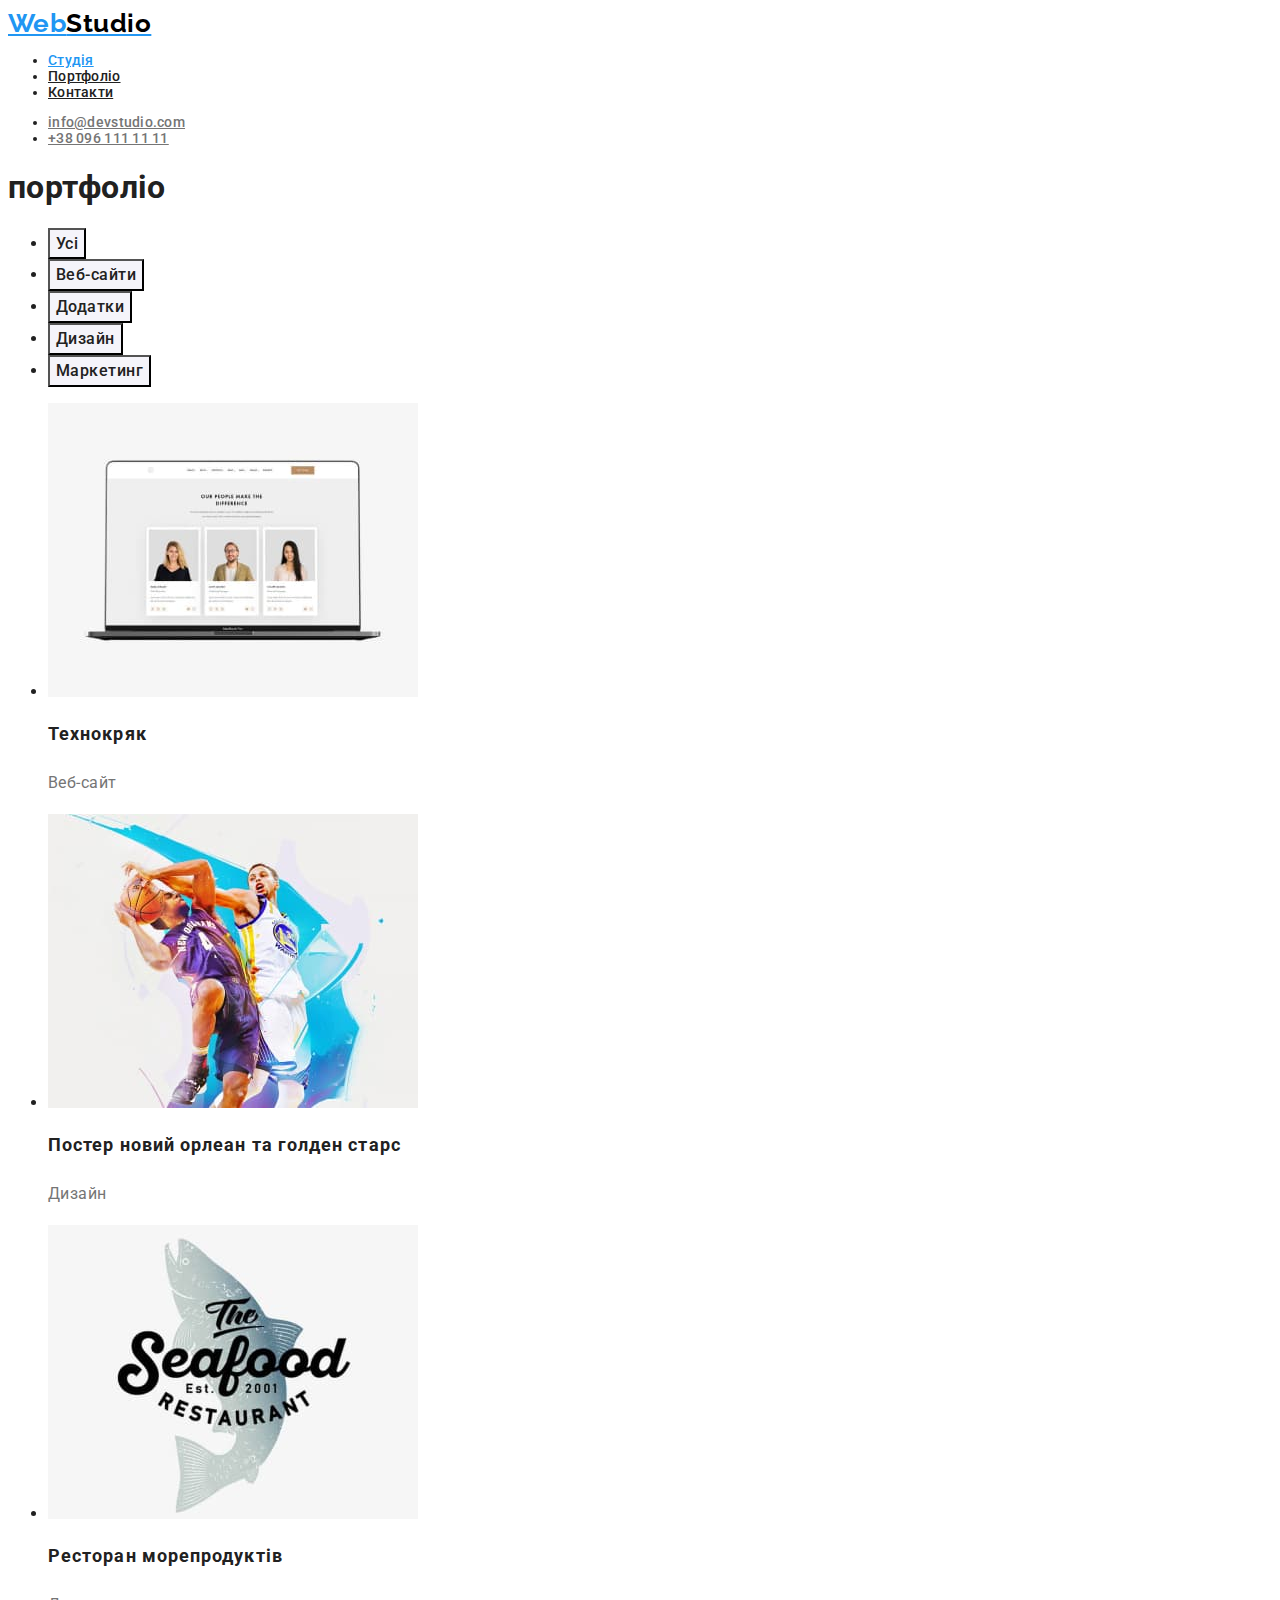
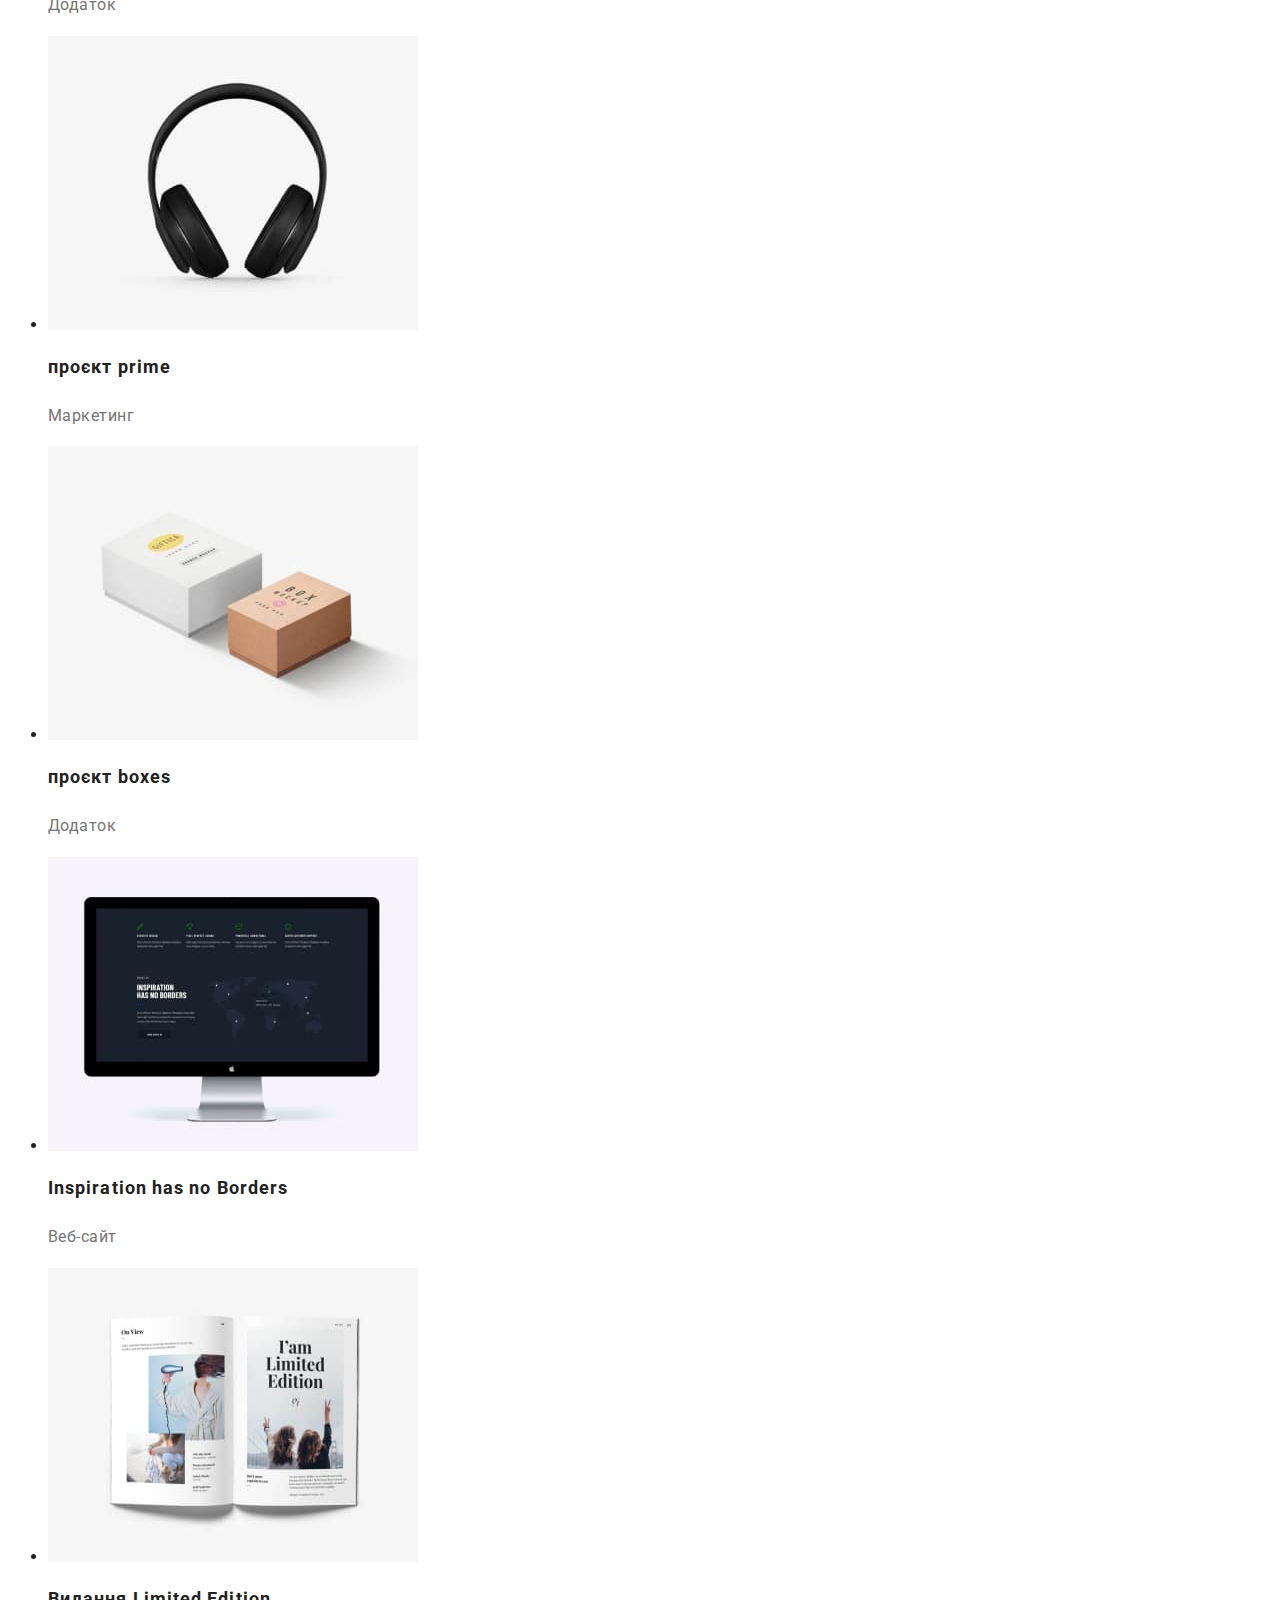
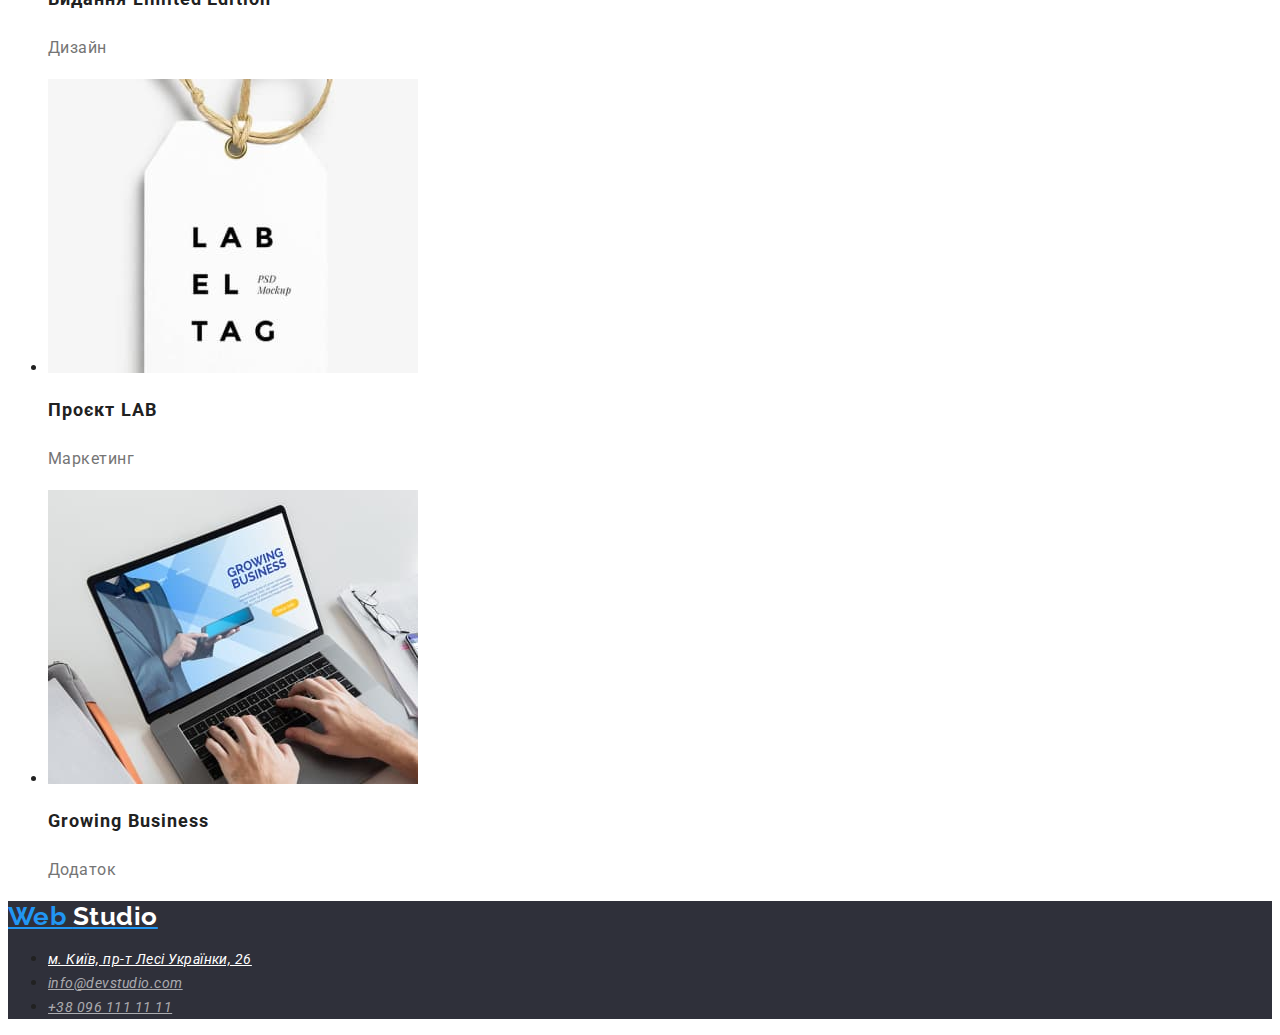
==== portfolio.html @ c85df897 "update index and plus css and portfolio" ====
<!DOCTYPE html>
<html lang="uk">
  <head>
    <meta charset="UTF-8" />
    <meta http-equiv="X-UA-Compatible" content="IE=edge" />
    <meta name="viewport" content="width=device-width, initial-scale=1.0" />
    <title>Document</title>
    <link rel="preconnect" href="https://fonts.googleapis.com" />
    <link rel="preconnect" href="https://fonts.gstatic.com" crossorigin />
    <link
      href="https://fonts.googleapis.com/css2?family=Raleway:wght@700&family=Roboto:wght@400;500;700;900&display=swap"
      rel="stylesheet"
    />
    <link rel="stylesheet" href="./css/styles.css" />
  </head>
  <body>
    <header>
      <nav>
        <a class="logo" href="./index.html">Web<span class="primary">Studio</span></a>
        <ul class="site-nav">
          <li><a class="link current" href="./index.html">Студія</a></li>
          <li><a class="link" href="./portfolio.html">Портфоліо</a></li>
          <li><a class="link" href="./index.html">Контакти</a></li>
        </ul>
      </nav>
      <ul class="header-link">
        <li><a class="link" href="mailto:info@devstudio.com">info@devstudio.com</a></li>
        <li><a class="link" href="tel:+380961111111">+38 096 111 11 11</a></li>
      </ul>
    </header>

    <main>
      <!-- portfolio -->
      <section>
        <h1>портфоліо</h1>
        <div>
          <ul class="function">
            <li><button type="button" class="button pointer">Усі</button></li>
            <li><button type="button" class="button pointer">Веб-сайти</button></li>
            <li><button type="button" class="button pointer">Додатки</button></li>
            <li><button type="button" class="button pointer">Дизайн</button></li>
            <li><button type="button" class="button pointer">Маркетинг</button></li>
          </ul>
        </div>

        <ul class="portfolio">
          <li>
            <img src="./images/technokryak.jpg" alt="технокряк" width="370" />
            <h2 class="title">Технокряк</h2>
            <p class="text">Веб-сайт</p>
          </li>
          <li>
            <img
              src="./images/poster_orlean.jpg"
              alt="постер New Orlean vs Golden Star"
              width="370"
            />
            <h2 class="title">Постер новий орлеан та голден старс</h2>
            <p class="text">Дизайн</p>
          </li>
          <li>
            <img src="./images/restaurans_seafod.jpg" alt="Ресторан Seafood" width="370" />
            <h2 class="title">Ресторан морепродуктів</h2>
            <p class="text">Додаток</p>
          </li>
          <li>
            <img src="./images/project_prime.jpg" alt="Проєкт Prime" width="370" />
            <h2 class="title">проєкт prime</h2>
            <p class="text">Маркетинг</p>
          </li>
          <li>
            <img src="./images/project_boxes.jpg" alt="Проєкт Boxes" width="370" />
            <h2 class="title">проєкт boxes</h2>
            <p class="text">Додаток</p>
          </li>
          <li>
            <img
              src="./images/inspiration_borders.jpg"
              alt="натхнення не має кордонів"
              width="370"
            />
            <h2 class="title">Inspiration has no Borders</h2>
            <p class="text">Веб-сайт</p>
          </li>
          <li>
            <img src="./images/books_limited.jpg" alt="видання limited edition" width="370" />
            <h2 class="title">Видання Limited Edition</h2>
            <p class="text">Дизайн</p>
          </li>
          <li>
            <img src="./images/project_lab.jpg" alt="проєкт lab" width="370" />
            <h2 class="title">Проєкт LAB</h2>
            <p class="text">Маркетинг</p>
          </li>
          <li>
            <img src="./images/growing_busines.jpg" alt="зростаючий бізнес" width="370" />
            <h2 class="title">Growing Business</h2>
            <p class="text">Додаток</p>
          </li>
        </ul>
      </section>
    </main>
    <!-- footer -->
    <footer class="footer">
      <a class="logo" href="./index.html"> Web <span class="secondary">Studio</span> </a>
      <address>
        <ul class="address">
          <li>
            <a
              class="link-maps"
              href="https://goo.gl/maps/zHuhAnmV3VbSAH6N6"
              target="_blank"
              rel="noopener noreferrer"
              >м. Київ, пр-т Лесі Українки, 26</a
            >
          </li>
          <li><a class="link" href="mailto:info@devstudio.com">info@devstudio.com</a></li>
          <li><a class="link" href="tel:+380961111111">+38 096 111 11 11</a></li>
        </ul>
      </address>
    </footer>
  </body>
</html>
---- css/styles.css ----
:root {
  --prymary-text-color: #212121;
  --title-text-color: #757575;
  --accent-color: #2196f3;
  --accent-black-color: #000000;
  --footer-link-color: rgba(255, 255, 255, 0.6);
  --margin-white-color: #ffffff;
  --accent-fon-color: #2f303a;
  --team-fon-color: #f5f4fa;
}

body {
  background-color: var(--margin-white-color);
  color: var(--prymary-text-color);

  font-family: Roboto, sans-serif;
  letter-spacing: 0.03em;
}
.pointer {
  cursor: pointer;
}

.logo {
  color: var(--accent-color);
  font-family: Raleway, cursive;

  font-weight: 700;
  font-size: 26px;
  line-height: 1.19;
}
.logo .primary {
  color: var(--accent-black-color);
}
.logo .secondary {
  color: var(--margin-white-color);
}

/* nav */
.site-nav {
  font-weight: 500;
  font-size: 14px;
  line-height: 1.14;
  letter-spacing: 0.02em;
}

.site-nav .link.current {
  color: var(--accent-color);
}

.site-nav .link {
  color: var(--prymary-text-color);
}

.site-nav .link:hover,
.site-nav .link:focus {
  color: var(--accent-color);
}

/* header link */
.header-link {
  font-weight: 500;
  font-size: 14px;
  line-height: 1.14;
  letter-spacing: 0.02em;
}

.header-link .link {
  color: var(--title-text-color);
}

.header-link .link:hover,
.header-link .link:focus {
  color: var(--accent-color);
}

/* section hero */
.hero {
  background-color: var(--accent-fon-color);
}

.hero-title {
  color: var(--margin-white-color);
  font-weight: 900;
  font-size: 44px;
  line-height: 1.36;
  letter-spacing: 0.06em;
}

.hero .button {
  background-color: #188ce8;
  font-family: 'Roboto';
  font-style: normal;
  font-weight: 700;
  font-size: 16px;
  line-height: 1.87;
  letter-spacing: 0.06em;
}

.hero .button:hover,
.hero .button:focus {
  background-color: var(--accent-color);
  color: var(--margin-white-color);
}

/* section features */
.features .title {
  font-weight: 700;
  font-size: 14px;
  line-height: 1.14;
}

.features .text {
  color: var(--title-text-color);
  font-size: 14px;
  line-height: 1.71;
}

/* section project */
.project .title {
  font-weight: 700;
  font-size: 36px;
  line-height: 1.16;
}
/* section team */
.team {
  background-color: var(--team-fon-color);
}

.team .title {
  font-weight: 700;
  font-size: 36px;
  line-height: 1.16;
}

.team .list {
  background-color: var(--margin-white-color);
}

.team .caption {
  font-weight: 500;
  font-size: 16px;
  line-height: 1.18;
}

.team .text {
  color: var(--title-text-color);
  font-size: 16px;
  line-height: 1.18;
}

/* footer */

.footer {
  background-color: var(--accent-fon-color);
}

.link-maps {
  color: var(--margin-white-color);
  font-weight: 400;
  font-size: 14px;
  line-height: 1.71;
}

.address .link {
  color: var(--footer-link-color);
  font-weight: 400;
  font-size: 14px;
  line-height: 1.71;
}

.address .link-maps:hover,
.address .link-maps:focus {
  color: var(--accent-color);
}

.address .link:hover,
.address .link:focus {
  color: var(--accent-color);
}

/* portfolio */
.function .button {
  background-color: #f5f4fa;
  color: var(--prymary-text-color);
  font-family: 'Roboto';
  font-style: normal;
  font-weight: 500;
  font-size: 16px;
  line-height: 1.62;
  letter-spacing: 0.03em;
}

.function .button:hover,
.function .button:focus {
  background-color: var(--accent-color);
  color: var(--margin-white-color);
}

.portfolio .title {
  font-weight: 700;
  font-size: 18px;
  line-height: 2;
  letter-spacing: 0.06em;
}

.portfolio .text {
  color: var(--title-text-color);
  font-size: 16px;
  line-height: 1.87;
}
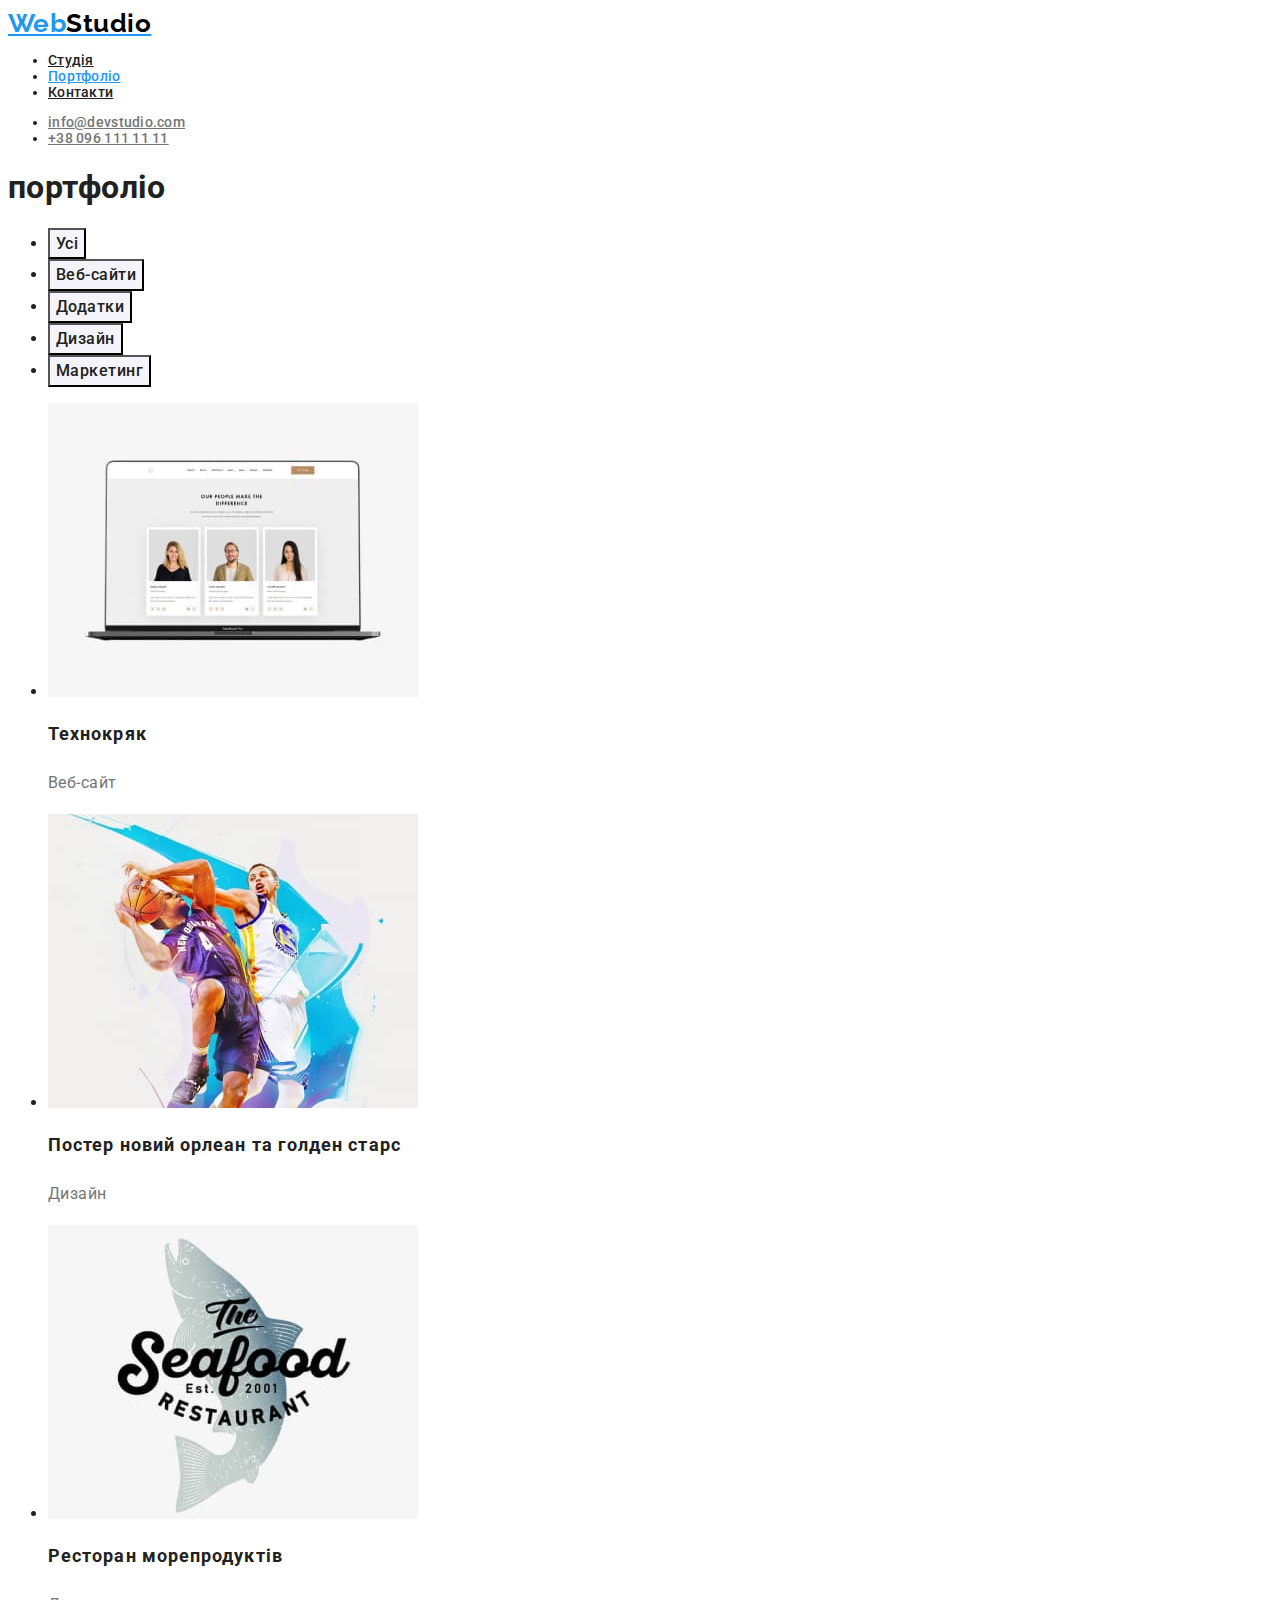
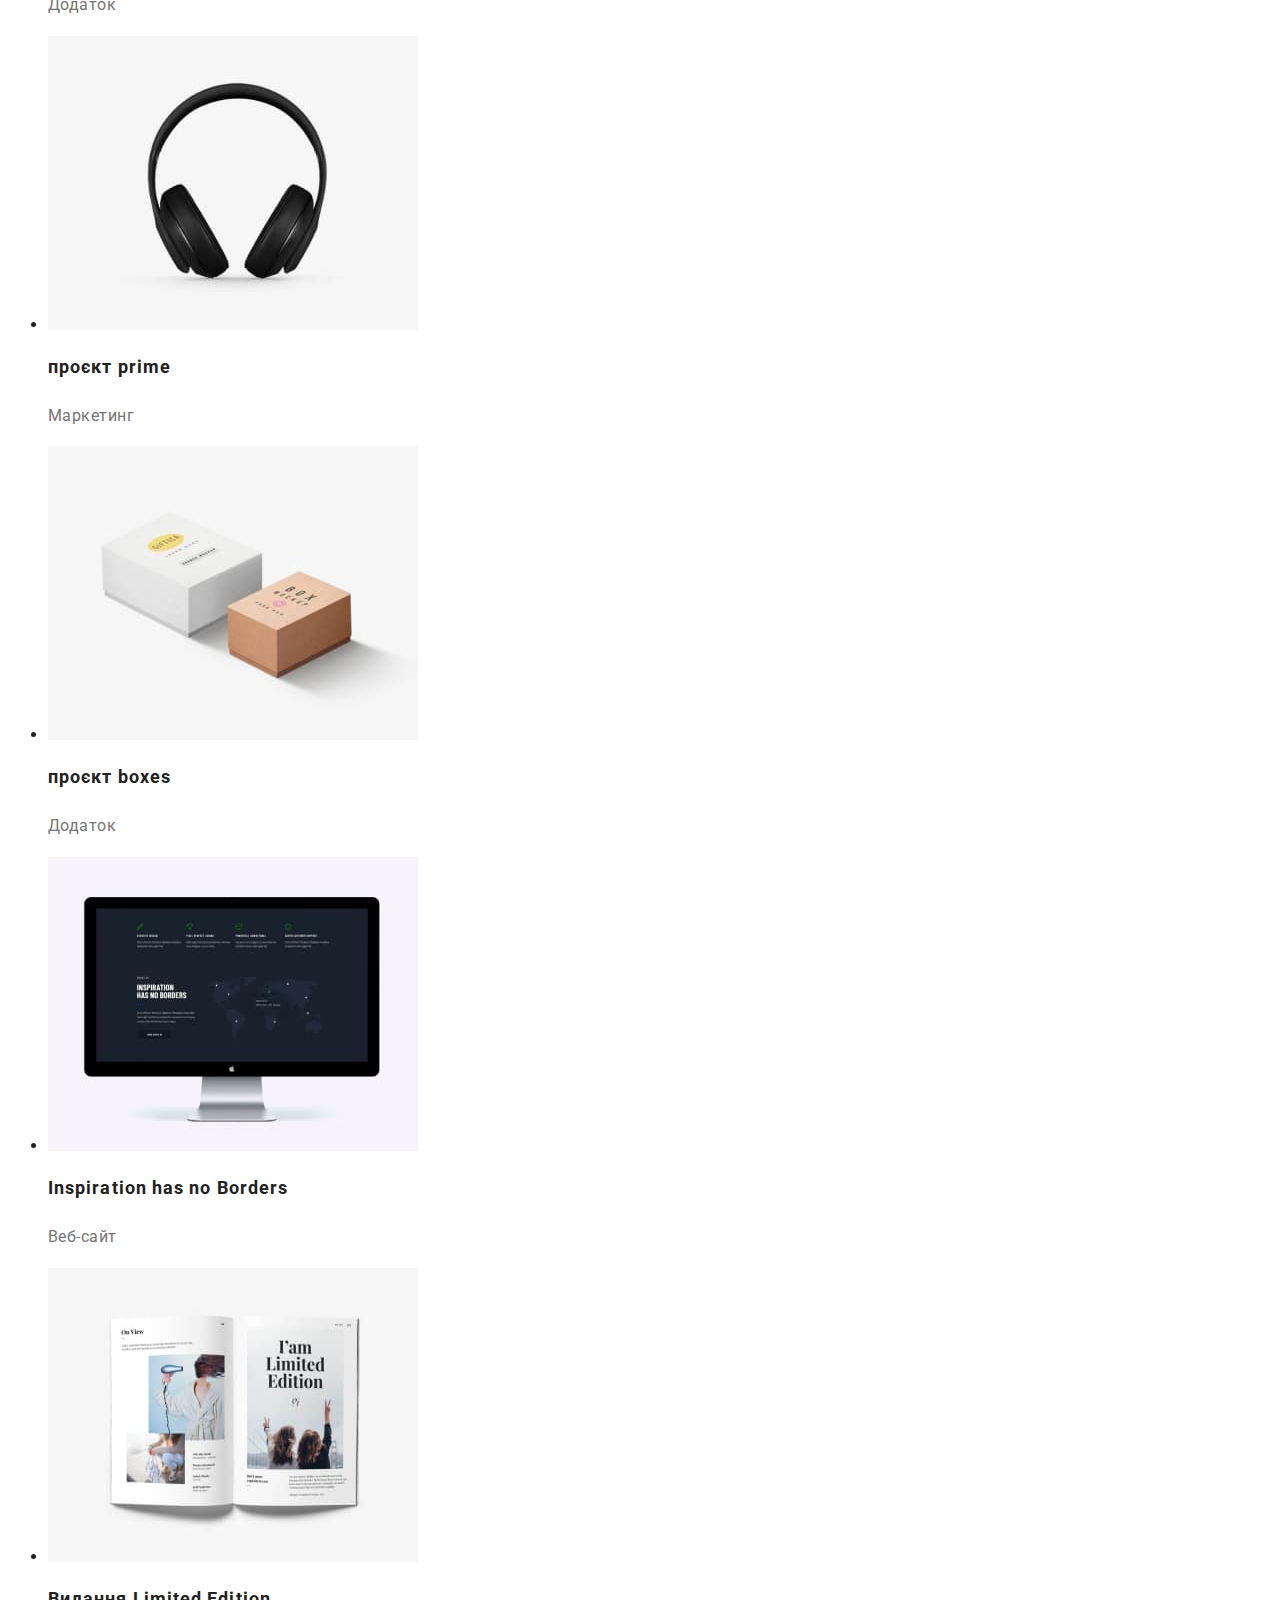
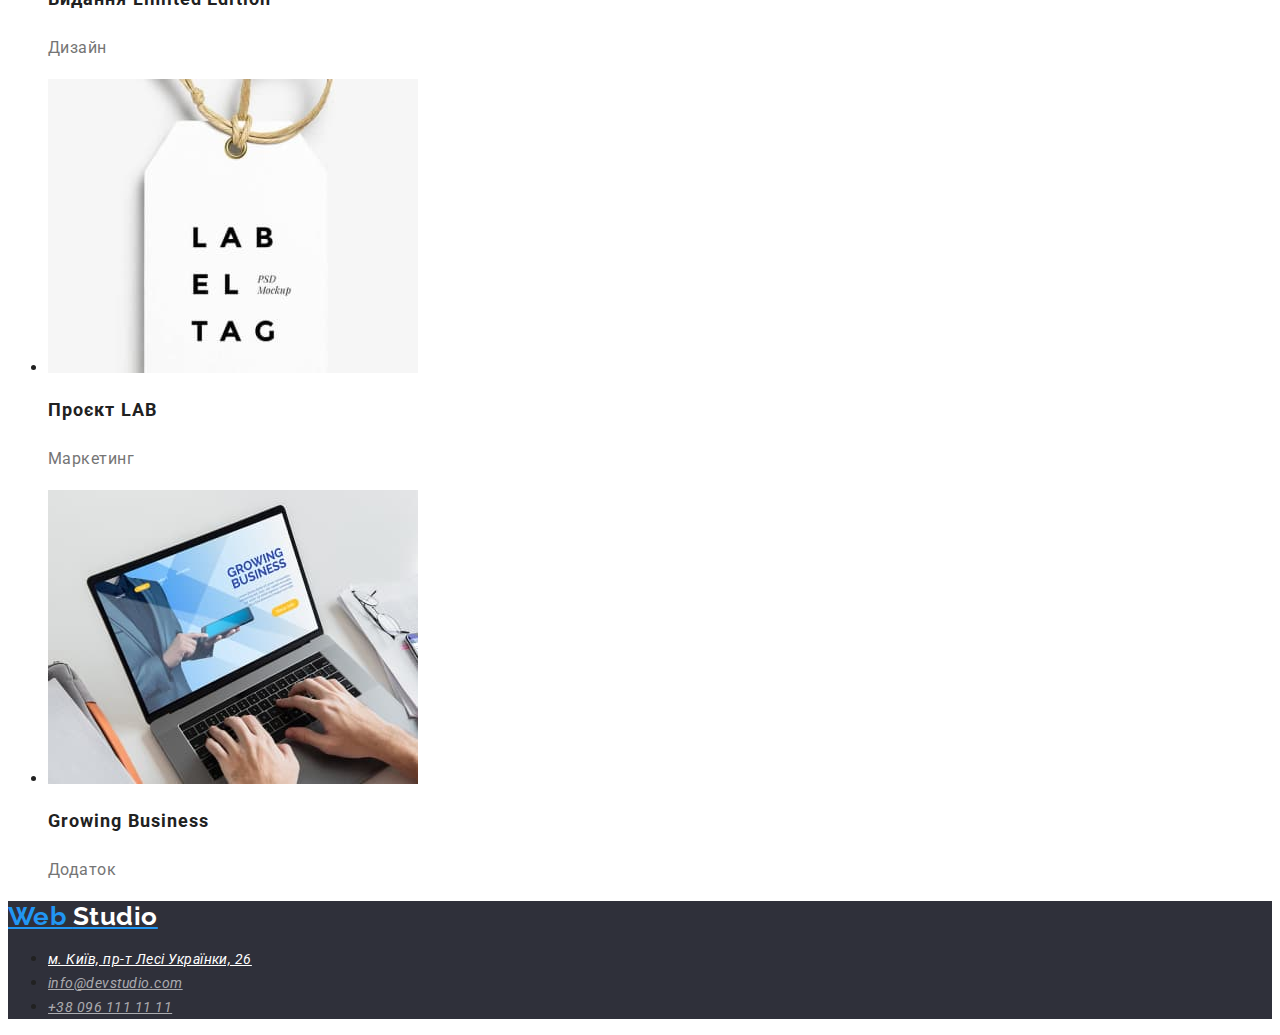
==== commit 03ae4ccf: "update portfolio.html" ====
--- a/portfolio.html
+++ b/portfolio.html
@@ -18,8 +18,8 @@
       <nav>
         <a class="logo" href="./index.html">Web<span class="primary">Studio</span></a>
         <ul class="site-nav">
-          <li><a class="link current" href="./index.html">Студія</a></li>
-          <li><a class="link" href="./portfolio.html">Портфоліо</a></li>
+          <li><a class="link" href="./index.html">Студія</a></li>
+          <li><a class="link current" href="./portfolio.html">Портфоліо</a></li>
           <li><a class="link" href="./index.html">Контакти</a></li>
         </ul>
       </nav>
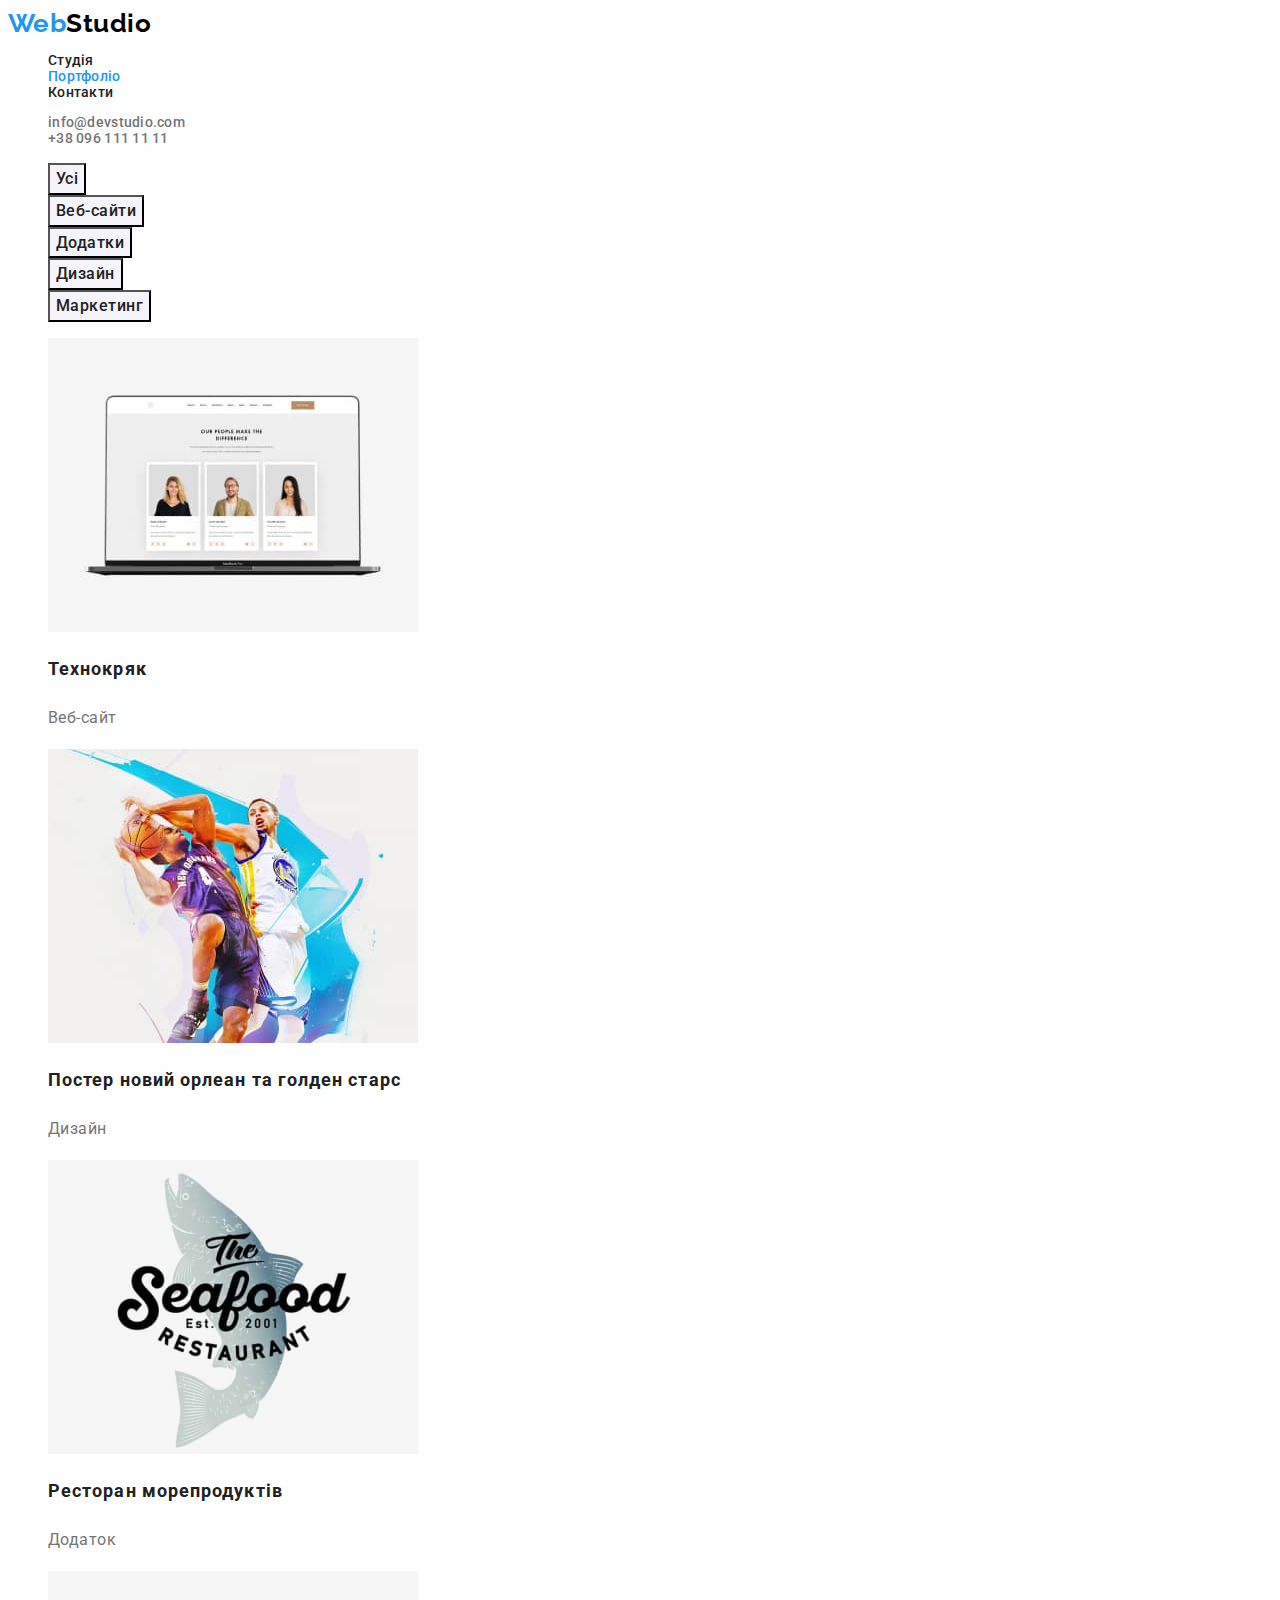
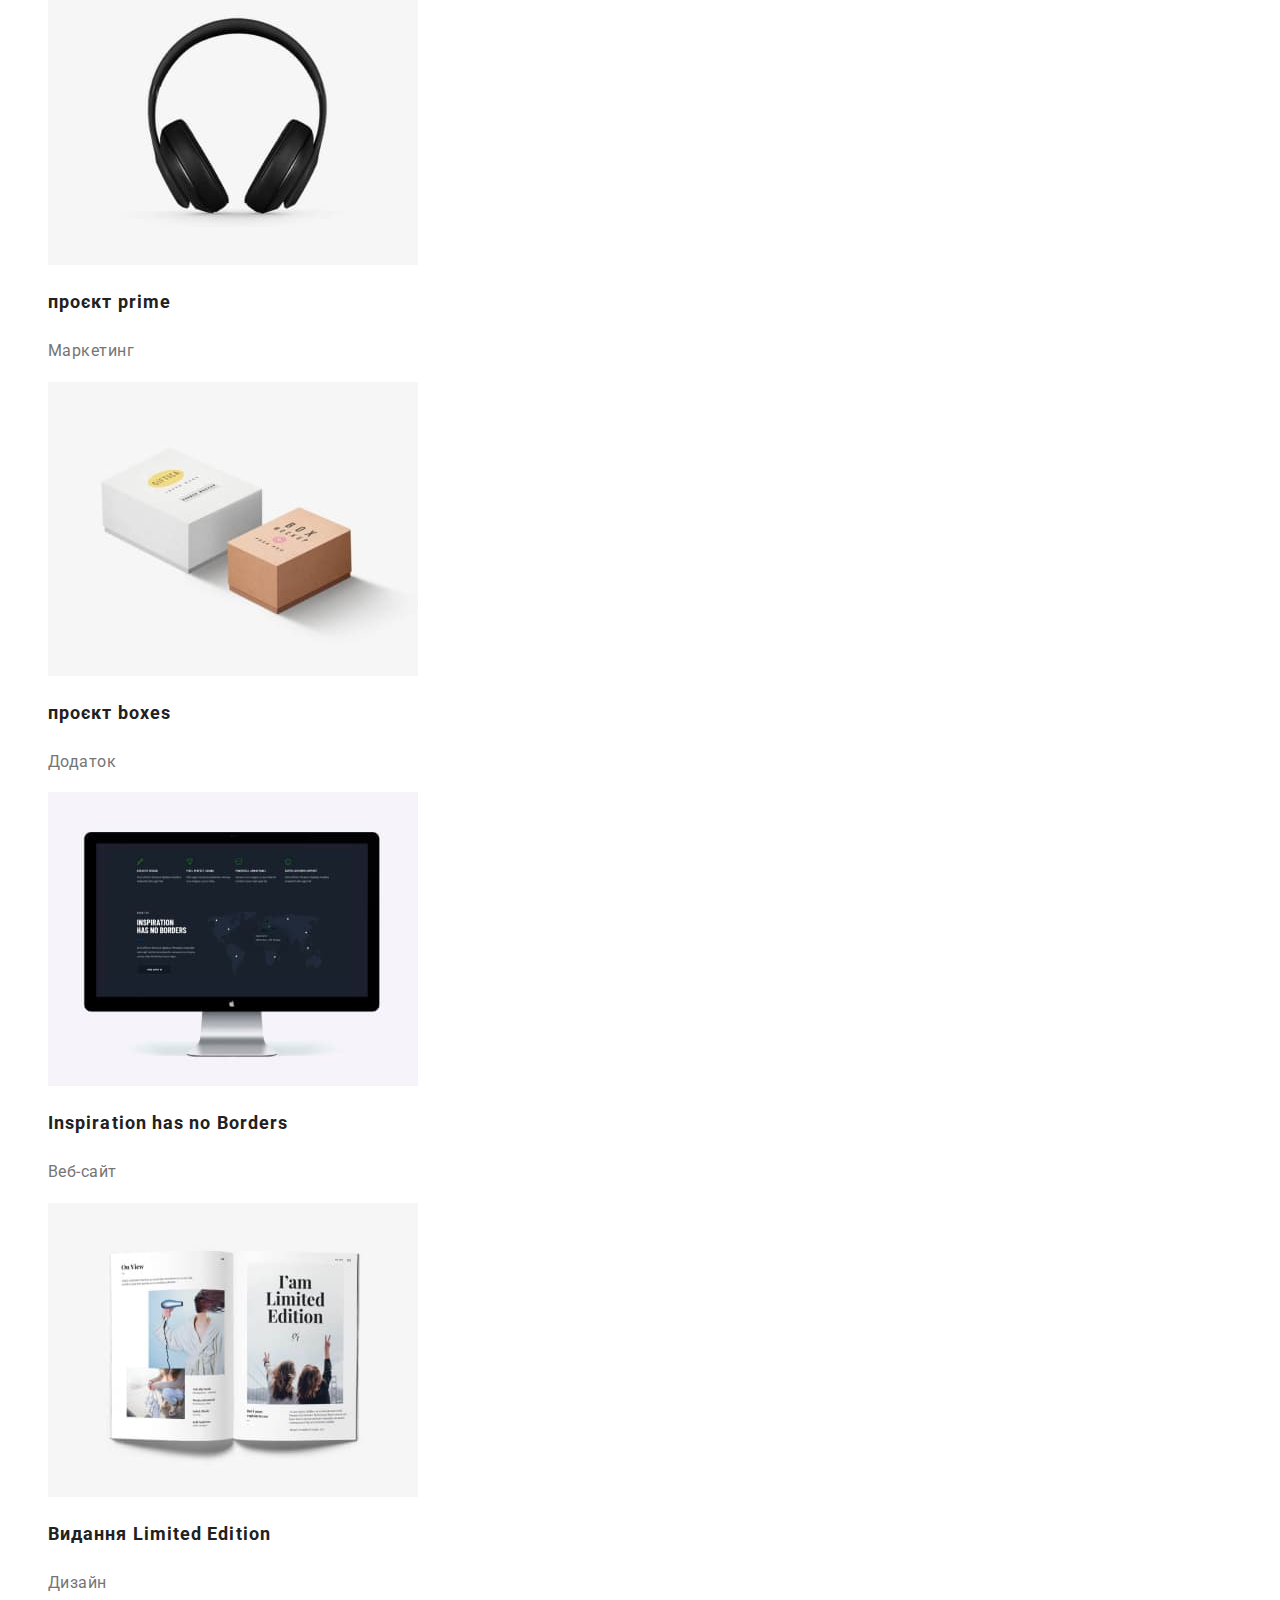
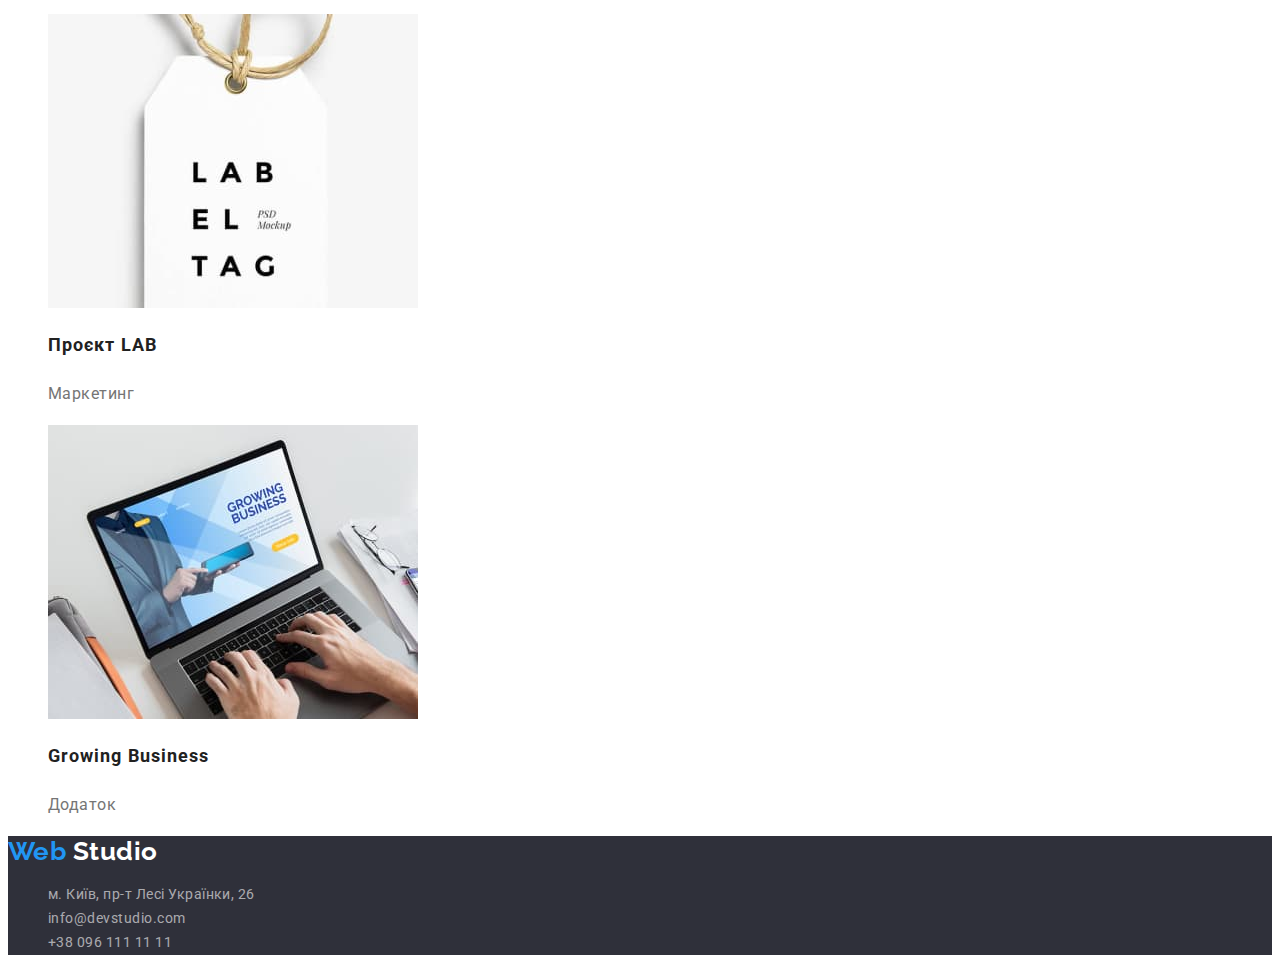
==== commit 92a2adbb: "update css,imdex,portfolio" ====
--- a/portfolio.html
+++ b/portfolio.html
@@ -16,14 +16,14 @@
   <body>
     <header>
       <nav>
-        <a class="logo" href="./index.html">Web<span class="primary">Studio</span></a>
-        <ul class="site-nav">
+        <a class="logo link" href="./index.html">Web<span class="primary">Studio</span></a>
+        <ul class="site-nav list">
           <li><a class="link" href="./index.html">Студія</a></li>
           <li><a class="link current" href="./portfolio.html">Портфоліо</a></li>
           <li><a class="link" href="./index.html">Контакти</a></li>
         </ul>
       </nav>
-      <ul class="header-link">
+      <ul class="header-link list">
         <li><a class="link" href="mailto:info@devstudio.com">info@devstudio.com</a></li>
         <li><a class="link" href="tel:+380961111111">+38 096 111 11 11</a></li>
       </ul>
@@ -32,18 +32,17 @@
     <main>
       <!-- portfolio -->
       <section>
-        <h1>портфоліо</h1>
-        <div>
-          <ul class="function">
-            <li><button type="button" class="button pointer">Усі</button></li>
-            <li><button type="button" class="button pointer">Веб-сайти</button></li>
-            <li><button type="button" class="button pointer">Додатки</button></li>
-            <li><button type="button" class="button pointer">Дизайн</button></li>
-            <li><button type="button" class="button pointer">Маркетинг</button></li>
-          </ul>
-        </div>
+        <h1 class="visually-hidden">портфоліо</h1>
 
-        <ul class="portfolio">
+        <ul class="function list">
+          <li><button type="button" class="button pointer">Усі</button></li>
+          <li><button type="button" class="button pointer">Веб-сайти</button></li>
+          <li><button type="button" class="button pointer">Додатки</button></li>
+          <li><button type="button" class="button pointer">Дизайн</button></li>
+          <li><button type="button" class="button pointer">Маркетинг</button></li>
+        </ul>
+
+        <ul class="portfolio list">
           <li>
             <img src="./images/technokryak.jpg" alt="технокряк" width="370" />
             <h2 class="title">Технокряк</h2>
@@ -102,12 +101,12 @@
     </main>
     <!-- footer -->
     <footer class="footer">
-      <a class="logo" href="./index.html"> Web <span class="secondary">Studio</span> </a>
+      <a class="logo link" href="./index.html"> Web <span class="secondary">Studio</span> </a>
       <address>
-        <ul class="address">
+        <ul class="address list">
           <li>
             <a
-              class="link-maps"
+              class="link-maps link"
               href="https://goo.gl/maps/zHuhAnmV3VbSAH6N6"
               target="_blank"
               rel="noopener noreferrer"
--- a/css/styles.css
+++ b/css/styles.css
@@ -20,6 +20,28 @@
   cursor: pointer;
 }
 
+.list {
+  list-style: none;
+}
+
+.link {
+  text-decoration: none;
+}
+
+.visually-hidden {
+  position: absolute;
+  width: 1px;
+  height: 1px;
+  margin: -1px;
+  border: 0;
+  padding: 0;
+
+  white-space: nowrap;
+  clip-path: inset(100%);
+  clip: rect(0 0 0 0);
+  overflow: hidden;
+}
+
 .logo {
   color: var(--accent-color);
   font-family: Raleway, cursive;
@@ -79,6 +101,7 @@
 }
 
 .hero-title {
+  text-transform: uppercase;
   color: var(--margin-white-color);
   font-weight: 900;
   font-size: 44px;
@@ -87,9 +110,9 @@
 }
 
 .hero .button {
-  background-color: #188ce8;
-  font-family: 'Roboto';
-  font-style: normal;
+  background-color: var(--accent-color);
+  color: var(--margin-white-color);
+  font-family: inherit;
   font-weight: 700;
   font-size: 16px;
   line-height: 1.87;
@@ -98,12 +121,12 @@
 
 .hero .button:hover,
 .hero .button:focus {
-  background-color: var(--accent-color);
-  color: var(--margin-white-color);
+  background-color: #188ce8;
 }
 
 /* section features */
 .features .title {
+  text-transform: uppercase;
   font-weight: 700;
   font-size: 14px;
   line-height: 1.14;
@@ -156,6 +179,7 @@
 
 .link-maps {
   color: var(--margin-white-color);
+  font-style: normal;
   font-weight: 400;
   font-size: 14px;
   line-height: 1.71;
@@ -163,6 +187,7 @@
 
 .address .link {
   color: var(--footer-link-color);
+  font-style: normal;
   font-weight: 400;
   font-size: 14px;
   line-height: 1.71;
@@ -182,8 +207,7 @@
 .function .button {
   background-color: #f5f4fa;
   color: var(--prymary-text-color);
-  font-family: 'Roboto';
-  font-style: normal;
+  font-family: inherit;
   font-weight: 500;
   font-size: 16px;
   line-height: 1.62;
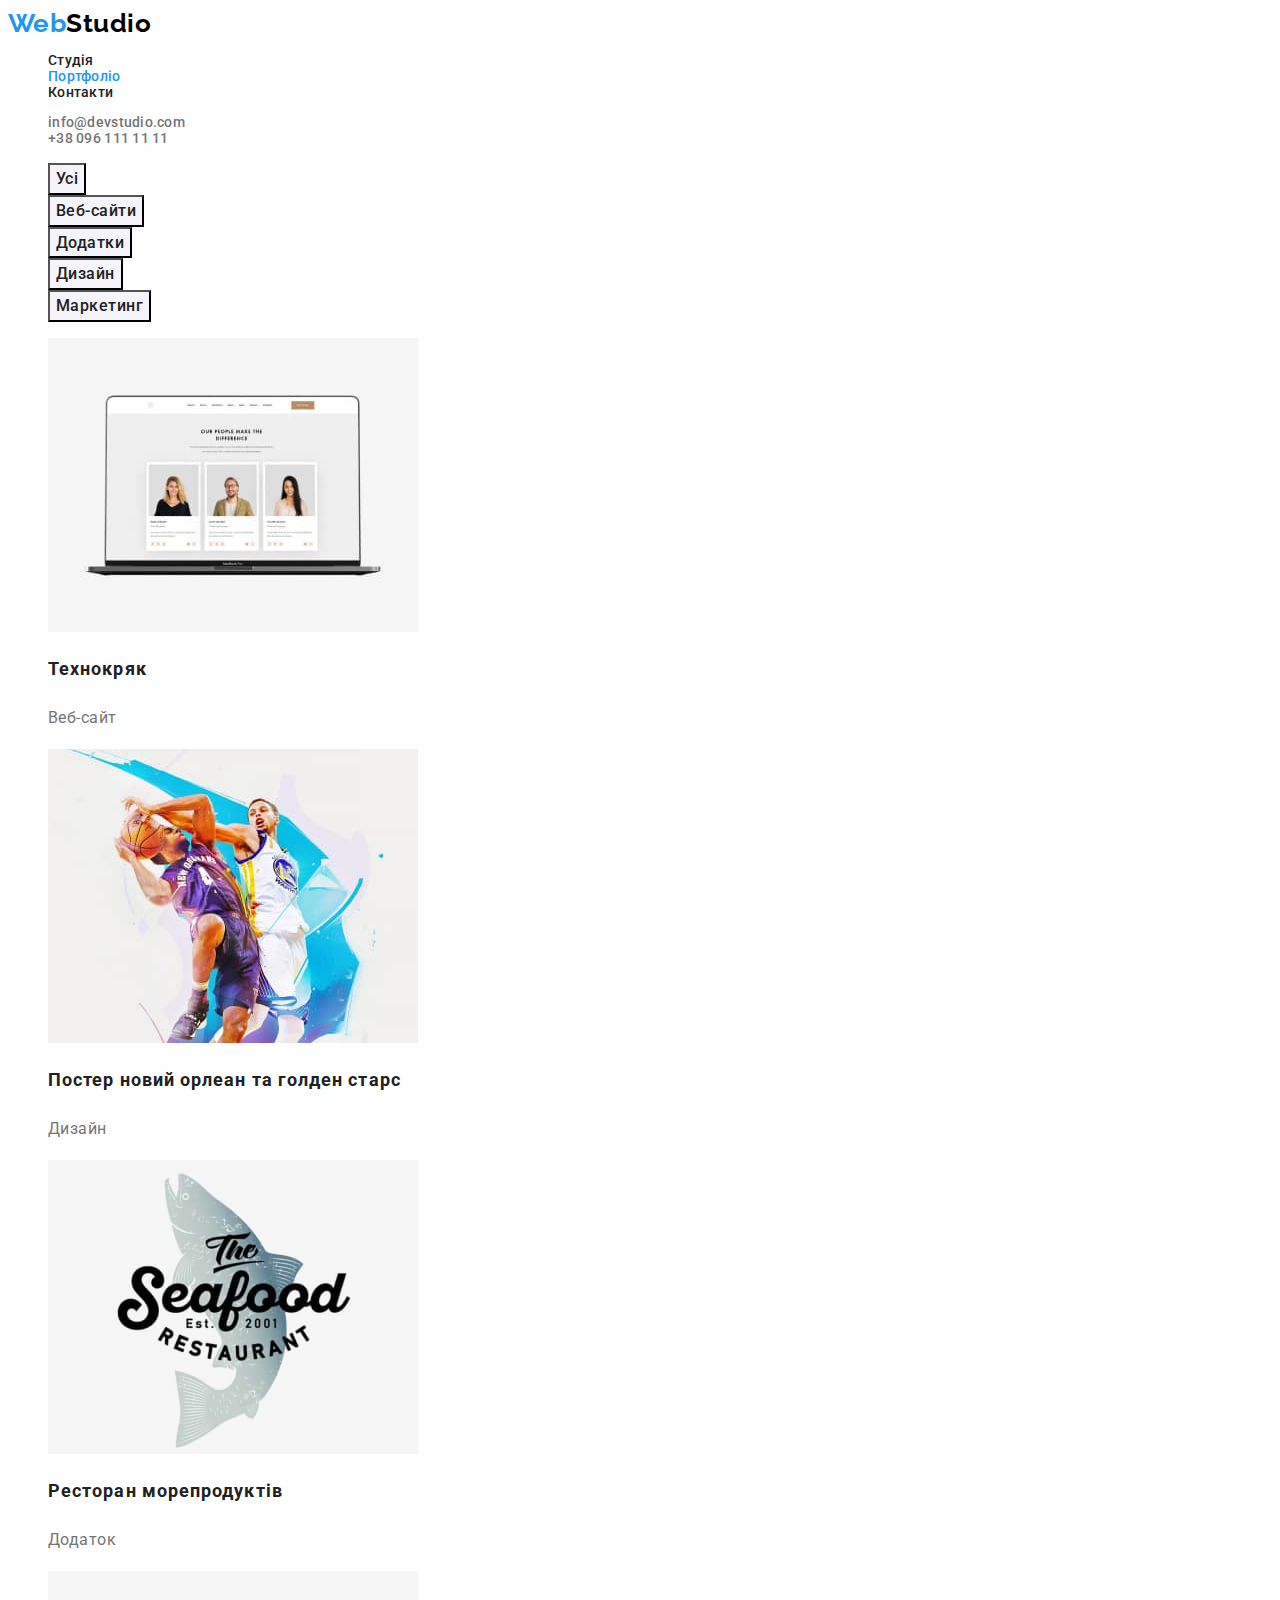
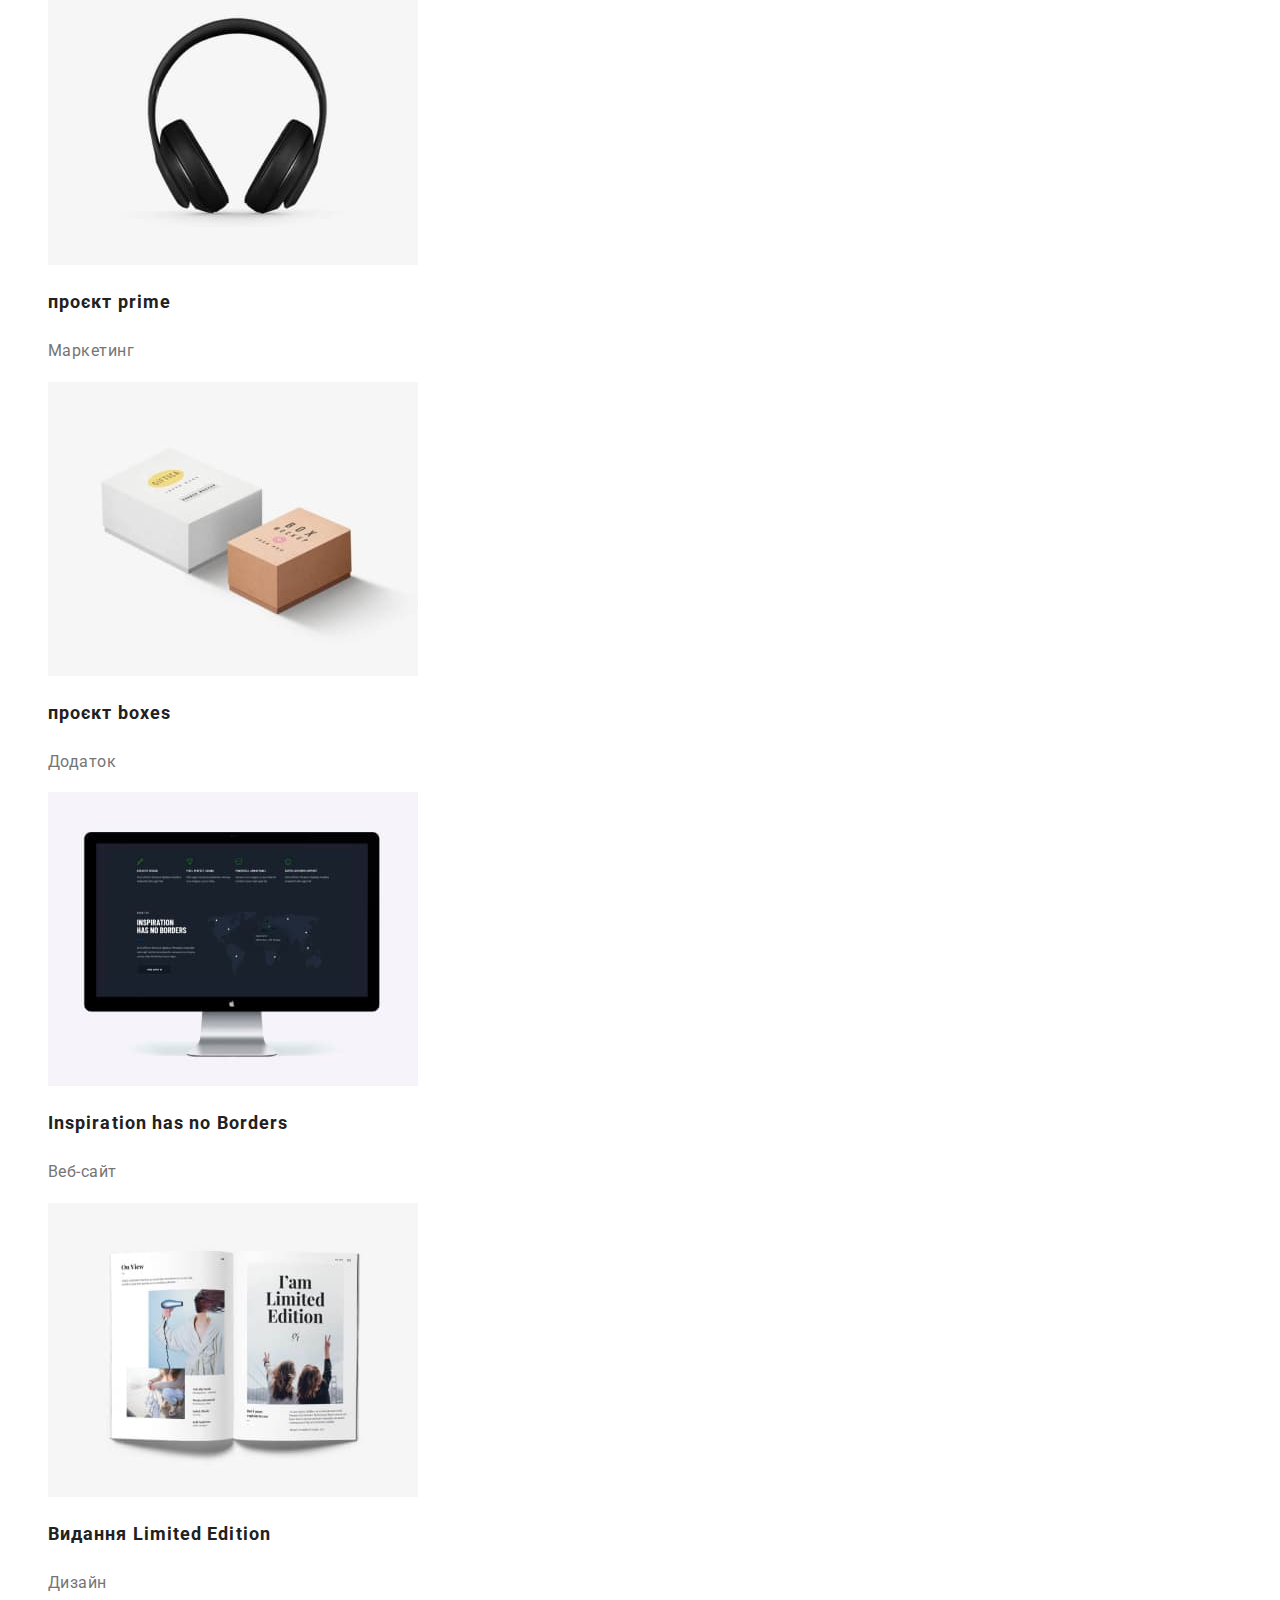
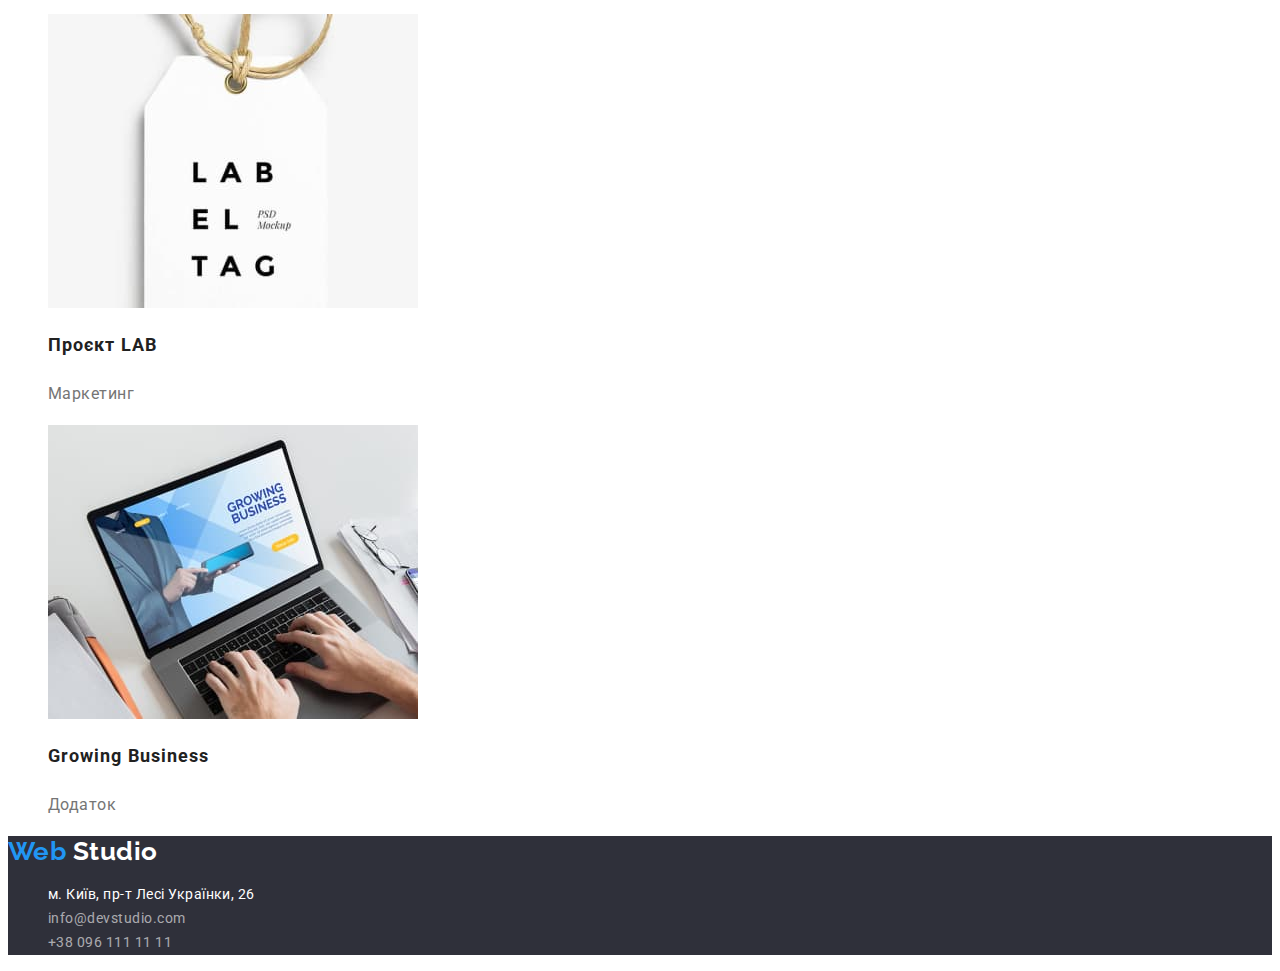
==== commit b1314a06: "update css,index,portfolio" ====
--- a/portfolio.html
+++ b/portfolio.html
@@ -113,8 +113,8 @@
               >м. Київ, пр-т Лесі Українки, 26</a
             >
           </li>
-          <li><a class="link" href="mailto:info@devstudio.com">info@devstudio.com</a></li>
-          <li><a class="link" href="tel:+380961111111">+38 096 111 11 11</a></li>
+          <li><a class="link-list link" href="mailto:info@devstudio.com">info@devstudio.com</a></li>
+          <li><a class="link-list link" href="tel:+380961111111">+38 096 111 11 11</a></li>
         </ul>
       </address>
     </footer>
--- a/css/styles.css
+++ b/css/styles.css
@@ -185,7 +185,7 @@
   line-height: 1.71;
 }
 
-.address .link {
+.address .link-list {
   color: var(--footer-link-color);
   font-style: normal;
   font-weight: 400;
@@ -198,8 +198,8 @@
   color: var(--accent-color);
 }
 
-.address .link:hover,
-.address .link:focus {
+.address .link-list:hover,
+.address .link-list:focus {
   color: var(--accent-color);
 }
 
